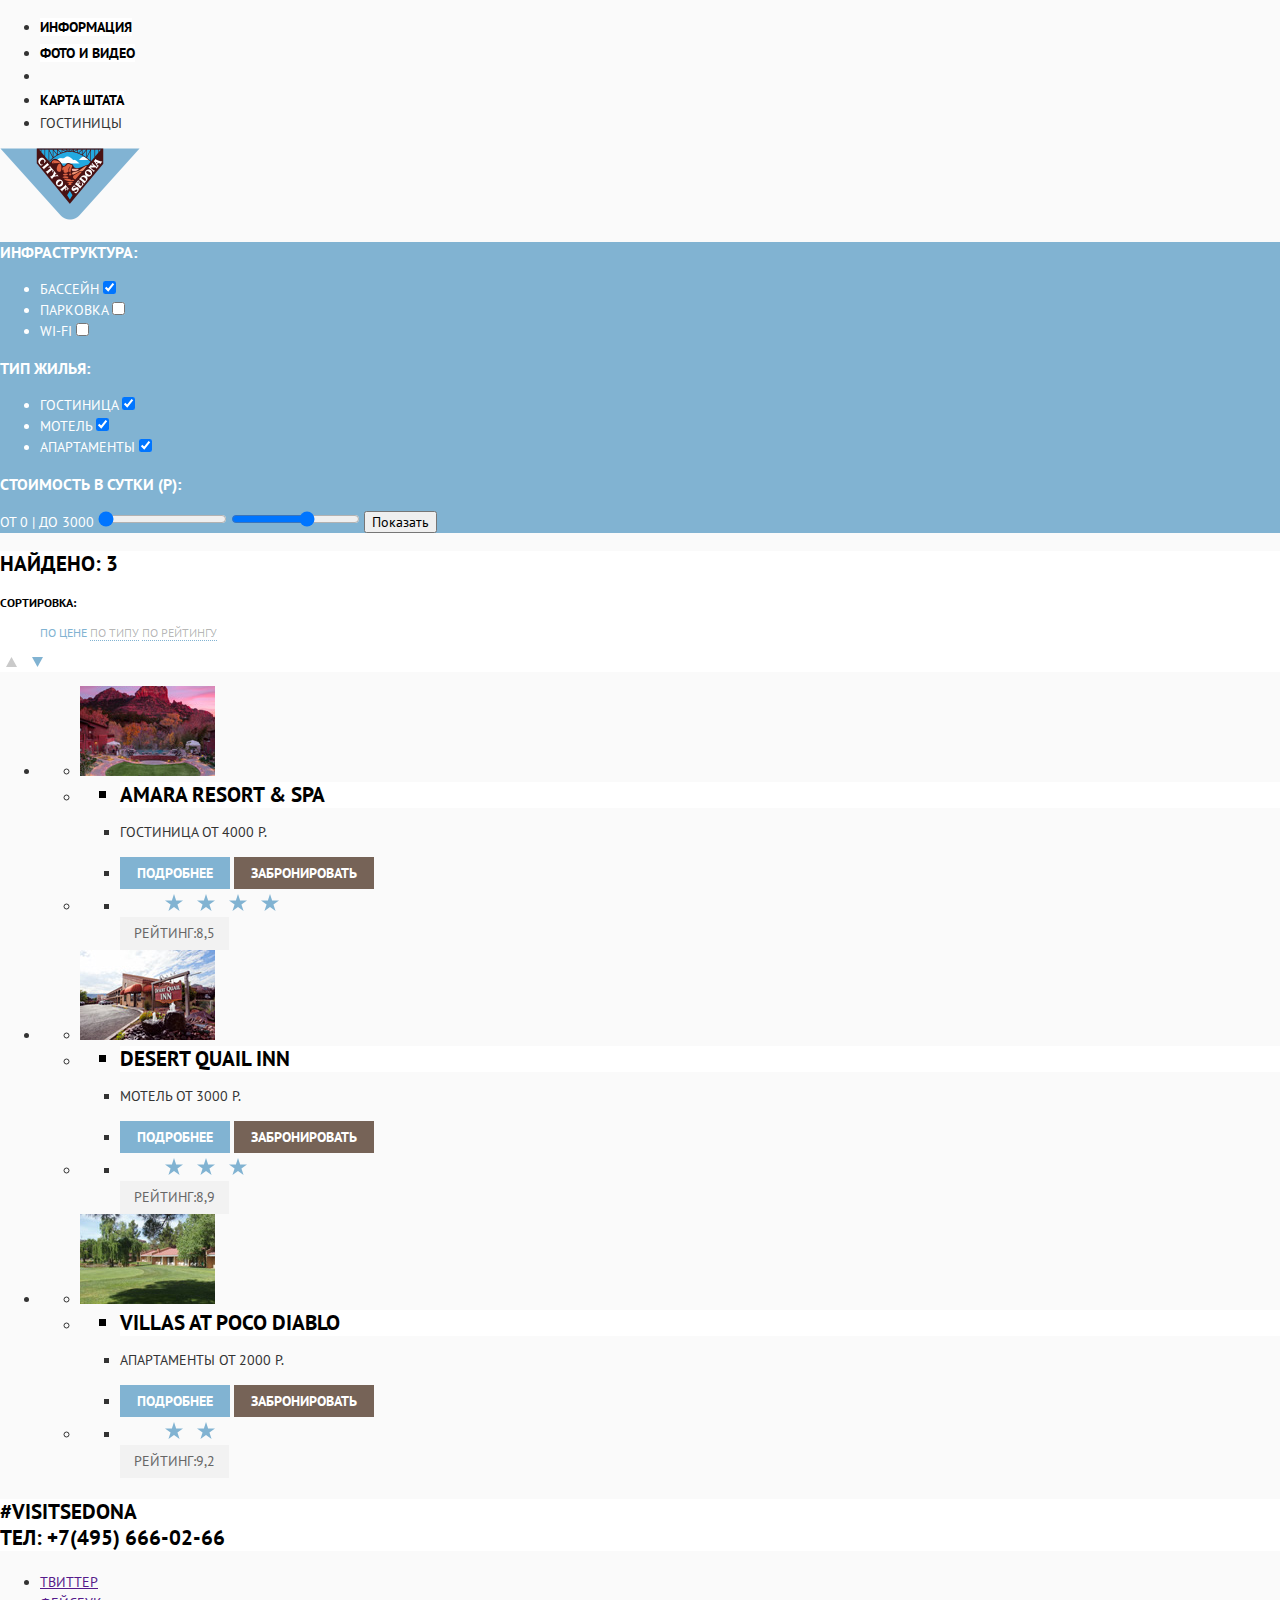
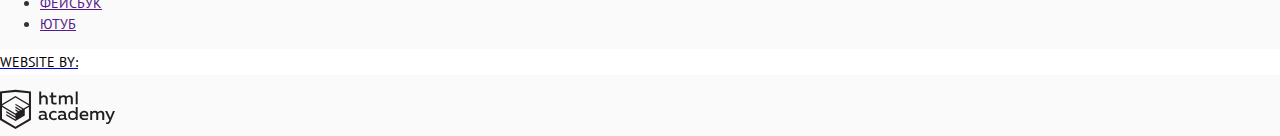
==== hotels.html @ 8955d69b "123" ====
<!DOCTYPE html>
<html lang="ru">

<head>
    <meta charset="utf-8">
    <link rel="stylesheet" href="css/normalize.css">
    <link rel="stylesheet" href="css/style.css">
    <link href="https://fonts.googleapis.com/css?family=PT+Sans:400,700&display=swap&subset=cyrillic" rel="stylesheet">
    <title>HTML Academy: Седона</title>
</head>

<body>
    <header>
        <nav class="top-menu">
            <ul class="top-menu__items">
                <li class="menu-item"><a href="index.html" title="Главная страница">Информация</a></li>
                <li class="menu-item"><a href="" title="Обзоры отелей и города">Фото и видео</a></li>
                <li class="empty-center"></li>
                <li class="menu-item"><a href="" title="Посмотреть на карте">Карта штата</a></li>
                <li class="current-menu-item">Гостиницы</li>
            </ul>
        </nav>
        <img class="logo" src="img/logo.png" width="140" height="72" alt="logo-sedona">
    </header>

    <main>
        <div class="options">
            <form action="" method="get">
                <div class="options-1">
                    <h3>Инфраструктура:</h3>
                    <ul class="options-1__list">
                        <li class="comfort">
                            <label for="pool">Бассейн</label>
                            <input type="checkbox" checked name="pool" id="pool">
                        </li>
                        <li class="comfort">
                            <label for="parking">Парковка</label>
                            <input type="checkbox" name="parking" id="parking">
                        </li>
                        <li class="comfort">
                            <label for="wifi">Wi-Fi</label>
                            <input type="checkbox" name="wifi" id="wifi">
                        </li>
                    </ul>
                </div>

                <div class="options-2">
                    <h3>Тип жилья:</h3>
                    <ul class="options-2__list">
                        <li class="type-hotel">
                            <label for="hotel">Гостиница</label>
                            <input type="checkbox" checked name="hotel" id="hotel">
                        </li>
                        <li class="type-hotel">
                            <label for="motel">Мотель</label>
                            <input type="checkbox" checked name="motel" id="motel">
                        </li>
                        <li class="type-hotel">
                            <label for="aparts">Апартаменты</label>
                            <input type="checkbox" checked name="aparts" id="aparts">
                        </li>
                    </ul>
                </div>

                <div class="options-3">
                    <h3>Стоимость в сутки (<span>Р</span>):</h3>
                    <output>От 0 | До 3000</output>
                    <input class="range" type="range" min="0" max="50000" step="500" name="range-cost" value="0" title="Стоимость аренды">
                    <input class="range" type="range" min="0" max="50000" step="500" name="range-cost" value="30000" title="Стоимость аренды">
                    <button class="transparrent" type="submit">Показать</button>
                </div>
            </form>
        </div>

        <section class="result">
            <h2 class="blt-header">Найдено: <span>3</span></h2>

            <b>Сортировка:</b>
            <ul class="sort">
                <li class="current-sort">По цене</li>
                <li class="type-sort"><a href="">По типу</a></li>
                <li class="type-sort"><a href="">По рейтингу</a></li>
            </ul>
            <div class="up-down-arrows">
                <button class="arrow" type="button"><img src="img/icon-up-dir.svg" alt="arrow-up" title="Сортировка сверху вниз"></button>
                <button class="arrow" type="button"><img src="img/icon-down-dir.svg" alt="arrow-down" title="Сортировка снизу вверх"></button>
            </div>
        </section>

        <section class="hotels-found">
            <h2 class="visually-hidden">Список найденных гостиниц:</h2>
            <ul class="hotel-found-block">
                <li class="found-item">
                    <ul class="found-item-1">
                        <li class="thumb"><img src="img/hotel-amara.jpg" alt="Amara resort & spa - это курортный спа-отель с великолепным видом на Красные скалы."></li>
                        <li class="hotel-info">
                            <ul class="hotel-info-1">
                                <li class="blt-header">Amara resort & spa</li>
                                <li class="hotel-price">
                                    <p class="min-desccription">Гостиница <span>От 4000 Р.</span></p>
                                </li>
                                <li class="hotel-buttons">
                                    <a class="button-more" href="" title="Информация о гостинице">Подробнее</a>
                                    <button class="button-reserve" type="button">Забронировать</button>
                                </li>
                            </ul>
                        </li>
                        <li class="float-right">
                            <ul class="rating">
                                <li class="rating-stars">
                                    <ul class="rating-wrap">
                                        <li class="star"><img src="img/star.svg" alt=""></li>
                                        <li class="star"><img src="img/star.svg" alt=""></li>
                                        <li class="star"><img src="img/star.svg" alt=""></li>
                                        <li class="star"><img src="img/star.svg" alt=""></li>
                                    </ul>
                                </li>
                                <li class="rating-text">Рейтинг:<span>8,5</span></li>
                            </ul>
                        </li>
                    </ul>
                </li>
                <li class="found-item">
                    <ul class="found-item-1">
                        <li class="thumb"><img src="img/hotel-desert.jpg" alt="Мотель Desert Quail Inn расположен в деревне Оук-Крик, в 15 минутах езды от центра города Седона."></li>
                        <li class="hotel-info">
                            <ul class="hotel-info-1">
                                <li class="blt-header">Desert Quail Inn</li>
                                <li class="hotel-price">
                                    <p class="min-desccription">Мотель <span>От 3000 Р.</span></p>
                                </li>
                                <li class="hotel-buttons">
                                    <a class="button-more" href="" title="Информация о гостинице">Подробнее</a>
                                    <button class="button-reserve" type="button">Забронировать</button>
                                </li>
                            </ul>
                        </li>
                        <li class="float-right">
                            <ul class="rating">
                                <li class="rating-stars">
                                    <ul class="rating-wrap">
                                        <li class="star"><img src="img/star.svg" alt=""></li>
                                        <li class="star"><img src="img/star.svg" alt=""></li>
                                        <li class="star"><img src="img/star.svg" alt=""></li>
                                    </ul>
                                </li>
                                <li class="rating-text">Рейтинг:<span>8,9</span></li>
                            </ul>
                        </li>
                    </ul>
                </li>
                <li class="found-item">
                    <ul class="found-item-1">
                        <li class="thumb"><img src="img/hotel-villas.jpg" alt="Отель расположен в уединенном месте на берегу ручья. Гостей ждут пышные зеленые пейзажи."></li>
                        <li class="hotel-info">
                            <ul class="hotel-info-1">
                                <li class="blt-header">Villas at Poco Diablo</li>
                                <li class="hotel-price">
                                    <p class="min-desccription">Апартаменты <span>От 2000 Р.</span></p>
                                </li>
                                <li>
                                    <a class="button-more" href="" title="Информация о гостинице">Подробнее</a>
                                    <button class="button-reserve" type="button">Забронировать</button>
                                </li>
                            </ul>
                        </li>
                        <li class="float-right">
                            <ul class="rating">
                                <li class="rating-stars">
                                    <ul class="rating-wrap">
                                        <li class="star"><img src="img/star.svg" alt=""></li>
                                        <li class="star"><img src="img/star.svg" alt=""></li>
                                    </ul>
                                </li>
                                <li class="rating-text">Рейтинг:<span>9,2</span></li>
                            </ul>
                        </li>
                    </ul>
                </li>
            </ul>
        </section>
    </main>

    <footer>
        <p class="contacts">
            #VISITSEDONA <br>
            <a href="tel:+74956660266" title="Позвонить нам">Тел: +7(495) 666-02-66</a>
        </p>

        <div class="social">
            <ul class="social-wrap">
                <li class="social-icon"><a href="" title="Мы в Twitter">Твиттер</a></li>
                <li class="social-icon"><a href="" title="Мы на FaceBook">Фейсбук</a></li>
                <li class="social-icon"><a href="" title="Мы на YouTube">Ютуб</a></li>
            </ul>
        </div>

        <div class="copyright">
            <a href="https://htmlacademy.ru">
                <p>Website by:</p>
                <img class="logo-htmlacademy" src="img/logo-htmlacademy.svg" width="115" height="41" alt="htmlacademy" title="Перейти на сайт разработчиков">
            </a>
        </div>
    </footer>
</body></html>
---- css/style.css ----
html {
    background: ;
    background-color: #fafafa;
    color: #333333;
    text-transform: uppercase;
    font-weight: 400;
    font-size: 14px;
    font-family: 'PT Sans', sans-serif;
    line-height: 21px;
}

.visually-hidden {
    display: none;
}

/*----------------кнопки на странице hotel--------------------*/
.button-more {
    padding: 7px 17px;
    background-color: #81b3d2;
    color: #ffffff;
    text-decoration: none;
    font-weight: 700;
}

.button-reserve {
    padding: 8px 17px;
    border: none;
    background-color: #766357;
    color: #ffffff;
    text-transform: uppercase;
    font-weight: 700;
    cursor: pointer;
}

.button-reserve:focus {
    outline: none;
}

/*иконки сортироки up-down*/
.arrow {
    border: none;
    background-color: transparent;
    cursor: pointer;
}

.arrow:focus {
    outline: none;
}

.rating-text {
    display: inline-block;
    padding: 6px 14px;
    background-color: #f2f2f2;
    color: #666666;
}

.star {
    display: inline-block;
    padding: 5px;
    width: 18px;
    height: 17px;
}
/*---------------------top menu--------------------*/
.menu-item a {
    background-color: #ffffff;
    color: #000000;
    text-decoration: none;
    font-weight: 700;
    line-height: 26px;
}
/*-------------------форма с настройкой поиска-------------------------*/
.options {
    background-color: #81b3d2;
    color: #ffffff;
}

.options h3 {
    font-weight: 700;
    font-size: 16px;
}

/*--------------------hotels.html found block--------------------*/
.result {
    background-color: #ffffff;
    font-weight: 400;
    font-size: 12px;
    line-height: 18px;
}

.result b {
    color: #000000;
}

.result .current-sort {
    color: #81b3d2;
}

.result .type-sort a {
    border-bottom: 1px dotted #81b3d2;
    color: rgba(0, 0, 0, 0.3);
    text-decoration: none;
}

.result li {
    display: inline-block;
}

/*------------Black Bold Header---------------*/
.blt-header {
    background-color: #ffffff;
    color: #000000;
    font-weight: 700;
    font-size: 21px;
    line-height: 26px;
}

.causes-header .min-description {
    line-height: 26px;
}

/*----------------Blue block with white text--------------------*/
.block-cause h2 {
    background-color: #81b3d2;
    color: #ffffff;
    font-size: 21px;
}

/*-----------------offer--------------------*/
.offer {
    background-color: #ffffff;
    color: #000000;
    font-weight: 700;
    font-size: 30px;
    line-height: 36px;
}

.offer-description {
    line-height: 24px;
}

/*---------------footer------------------*/
.contacts {
    background-color: #ffffff;
    color: #000000;
    font-weight: 700;
    font-size: 21px;
    line-height: 26px;
}

.contacts a {
    color: #000000;
    text-decoration: none;
}

.copyright p {
    background-color: #ffffff;
    color: #000000;
    line-height: 26px;
}
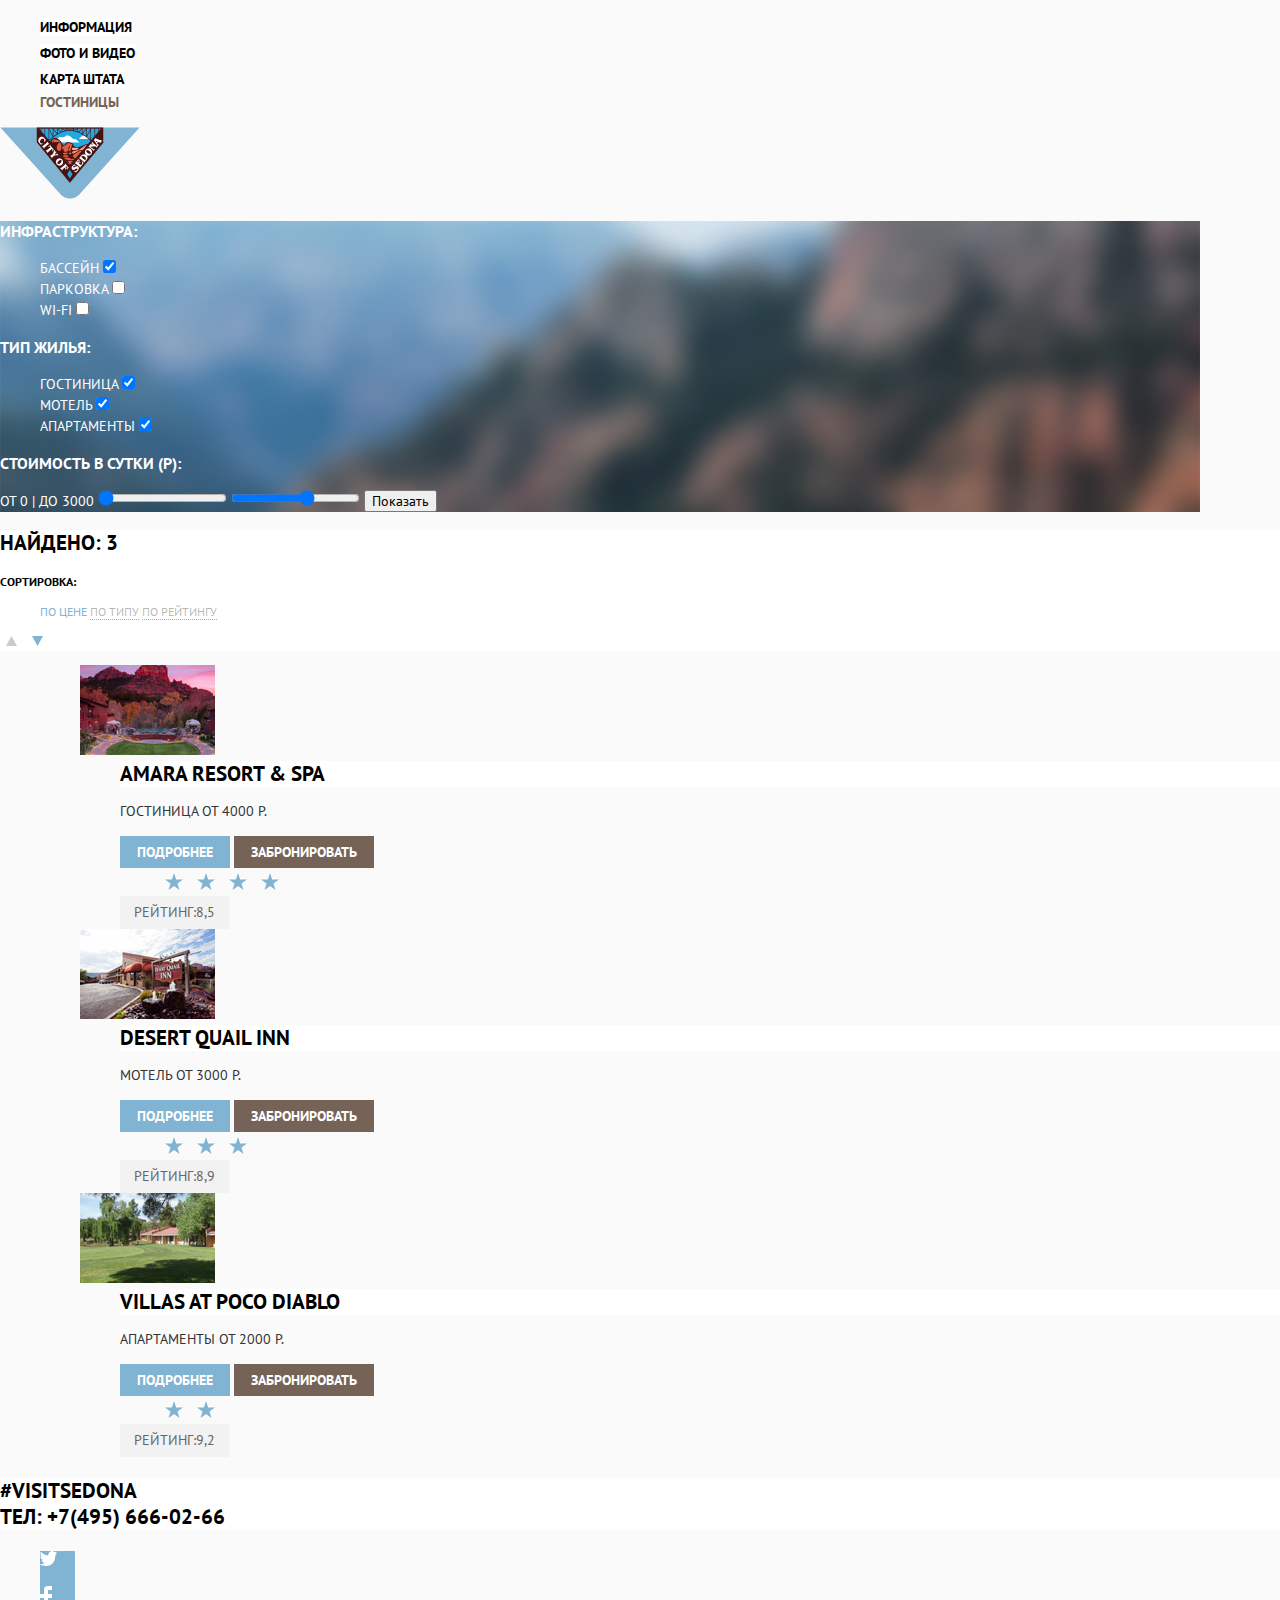
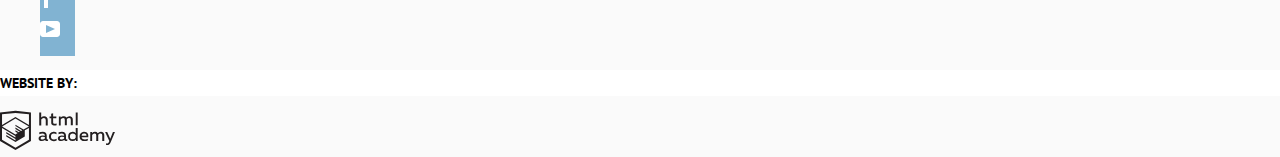
==== commit 77d67f8f: "правки" ====
--- a/hotels.html
+++ b/hotels.html
@@ -12,12 +12,12 @@
 <body>
     <header>
         <nav class="top-menu">
-            <ul class="top-menu__items">
+            <ul class="top-menu__items non-mark">
                 <li class="menu-item"><a href="index.html" title="Главная страница">Информация</a></li>
                 <li class="menu-item"><a href="" title="Обзоры отелей и города">Фото и видео</a></li>
                 <li class="empty-center"></li>
                 <li class="menu-item"><a href="" title="Посмотреть на карте">Карта штата</a></li>
-                <li class="current-menu-item">Гостиницы</li>
+                <li class="current-menu-item"><a href="" >Гостиницы</a></li>
             </ul>
         </nav>
         <img class="logo" src="img/logo.png" width="140" height="72" alt="logo-sedona">
@@ -26,9 +26,9 @@
     <main>
         <div class="options">
             <form action="" method="get">
-                <div class="options-1">
+                <div class="options-wrap">
                     <h3>Инфраструктура:</h3>
-                    <ul class="options-1__list">
+                    <ul class="options-1 non-mark">
                         <li class="comfort">
                             <label for="pool">Бассейн</label>
                             <input type="checkbox" checked name="pool" id="pool">
@@ -44,9 +44,9 @@
                     </ul>
                 </div>
 
-                <div class="options-2">
+                <div class="options-wrap">
                     <h3>Тип жилья:</h3>
-                    <ul class="options-2__list">
+                    <ul class="options-1 non-mark">
                         <li class="type-hotel">
                             <label for="hotel">Гостиница</label>
                             <input type="checkbox" checked name="hotel" id="hotel">
@@ -89,12 +89,12 @@
 
         <section class="hotels-found">
             <h2 class="visually-hidden">Список найденных гостиниц:</h2>
-            <ul class="hotel-found-block">
+            <ul class="hotel-found-block non-mark">
                 <li class="found-item">
-                    <ul class="found-item-1">
+                    <ul class="found-item-1 non-mark">
                         <li class="thumb"><img src="img/hotel-amara.jpg" alt="Amara resort & spa - это курортный спа-отель с великолепным видом на Красные скалы."></li>
                         <li class="hotel-info">
-                            <ul class="hotel-info-1">
+                            <ul class="hotel-info-1 non-mark">
                                 <li class="blt-header">Amara resort & spa</li>
                                 <li class="hotel-price">
                                     <p class="min-desccription">Гостиница <span>От 4000 Р.</span></p>
@@ -106,7 +106,7 @@
                             </ul>
                         </li>
                         <li class="float-right">
-                            <ul class="rating">
+                            <ul class="rating non-mark">
                                 <li class="rating-stars">
                                     <ul class="rating-wrap">
                                         <li class="star"><img src="img/star.svg" alt=""></li>
@@ -121,10 +121,10 @@
                     </ul>
                 </li>
                 <li class="found-item">
-                    <ul class="found-item-1">
+                    <ul class="found-item-1 non-mark">
                         <li class="thumb"><img src="img/hotel-desert.jpg" alt="Мотель Desert Quail Inn расположен в деревне Оук-Крик, в 15 минутах езды от центра города Седона."></li>
                         <li class="hotel-info">
-                            <ul class="hotel-info-1">
+                            <ul class="hotel-info-1 non-mark">
                                 <li class="blt-header">Desert Quail Inn</li>
                                 <li class="hotel-price">
                                     <p class="min-desccription">Мотель <span>От 3000 Р.</span></p>
@@ -136,7 +136,7 @@
                             </ul>
                         </li>
                         <li class="float-right">
-                            <ul class="rating">
+                            <ul class="rating non-mark">
                                 <li class="rating-stars">
                                     <ul class="rating-wrap">
                                         <li class="star"><img src="img/star.svg" alt=""></li>
@@ -150,10 +150,10 @@
                     </ul>
                 </li>
                 <li class="found-item">
-                    <ul class="found-item-1">
+                    <ul class="found-item-1 non-mark">
                         <li class="thumb"><img src="img/hotel-villas.jpg" alt="Отель расположен в уединенном месте на берегу ручья. Гостей ждут пышные зеленые пейзажи."></li>
                         <li class="hotel-info">
-                            <ul class="hotel-info-1">
+                            <ul class="hotel-info-1 non-mark">
                                 <li class="blt-header">Villas at Poco Diablo</li>
                                 <li class="hotel-price">
                                     <p class="min-desccription">Апартаменты <span>От 2000 Р.</span></p>
@@ -165,7 +165,7 @@
                             </ul>
                         </li>
                         <li class="float-right">
-                            <ul class="rating">
+                            <ul class="rating non-mark">
                                 <li class="rating-stars">
                                     <ul class="rating-wrap">
                                         <li class="star"><img src="img/star.svg" alt=""></li>
@@ -189,9 +189,9 @@
 
         <div class="social">
             <ul class="social-wrap">
-                <li class="social-icon"><a href="" title="Мы в Twitter">Твиттер</a></li>
-                <li class="social-icon"><a href="" title="Мы на FaceBook">Фейсбук</a></li>
-                <li class="social-icon"><a href="" title="Мы на YouTube">Ютуб</a></li>
+                <li class="social-icon"><a href="" title="Мы в Twitter"><img src="img/twitter.svg" alt=""></a></li>
+                <li class="social-icon"><a href="" title="Мы на FaceBook"><img src="img/fb-icon.svg" alt=""></a></li>
+                <li class="social-icon"><a href="" title="Мы на YouTube"><img src="img/youtube.svg" alt=""></a></li>
             </ul>
         </div>
 
--- a/css/style.css
+++ b/css/style.css
@@ -68,9 +68,18 @@
     font-weight: 700;
     line-height: 26px;
 }
+.current-menu-item a {
+    cursor: default;
+    pointer-events: none;
+    text-decoration: none;
+    color: #766357;
+    font-weight: 700;
+}
 /*-------------------форма с настройкой поиска-------------------------*/
 .options {
-    background-color: #81b3d2;
+    width: 1200px;
+    height: auto;
+    background: #81b3d2 url("/img/filter_background.jpg");
     color: #ffffff;
 }
 
@@ -118,13 +127,6 @@
     line-height: 26px;
 }
 
-/*----------------Blue block with white text--------------------*/
-.block-cause h2 {
-    background-color: #81b3d2;
-    color: #ffffff;
-    font-size: 21px;
-}
-
 /*-----------------offer--------------------*/
 .offer {
     background-color: #ffffff;
@@ -157,3 +159,51 @@
     color: #000000;
     line-height: 26px;
 }
+/*--------------background index-----------------*/
+.welcome-content{
+    width: 1200px;
+    height: 773px;
+    background: #0000ff url("../img/background_photo.jpg") no-repeat center;
+}
+.causes-header{
+    background-color: #ffffff;
+}
+/* первый блок с преимуществами*/
+.block-cause {
+    background-color: #81b3d2;
+    color: #ffffff;
+}
+.block-cause h2 {
+    font-size: 21px;
+}
+.features-image-right{
+    width: 800px;
+    height: 256px;
+    background: #f2f2f2 url("/img/real-city.jpg") no-repeat center;
+}
+.non-mark{
+    list-style: none;
+}
+/* второй блок преимуществ */
+.features-image-left{
+    width: 800px;
+    height: 256px;
+    background: #f2f2f2 url("/img/bridge-of-a-devil.jpg") no-repeat center;
+}
+.gray, .gray h2 {
+    background-color: #eeeeee;
+}
+/* социалки*/
+.social-icon{
+    width: 35px;
+    height: 35px;
+    background-color: #81B3D2;
+}
+.social ul{
+    list-style: none;
+}
+.copyright a{
+    text-decoration: none;
+    color: #000000;
+    font-weight: 700;
+}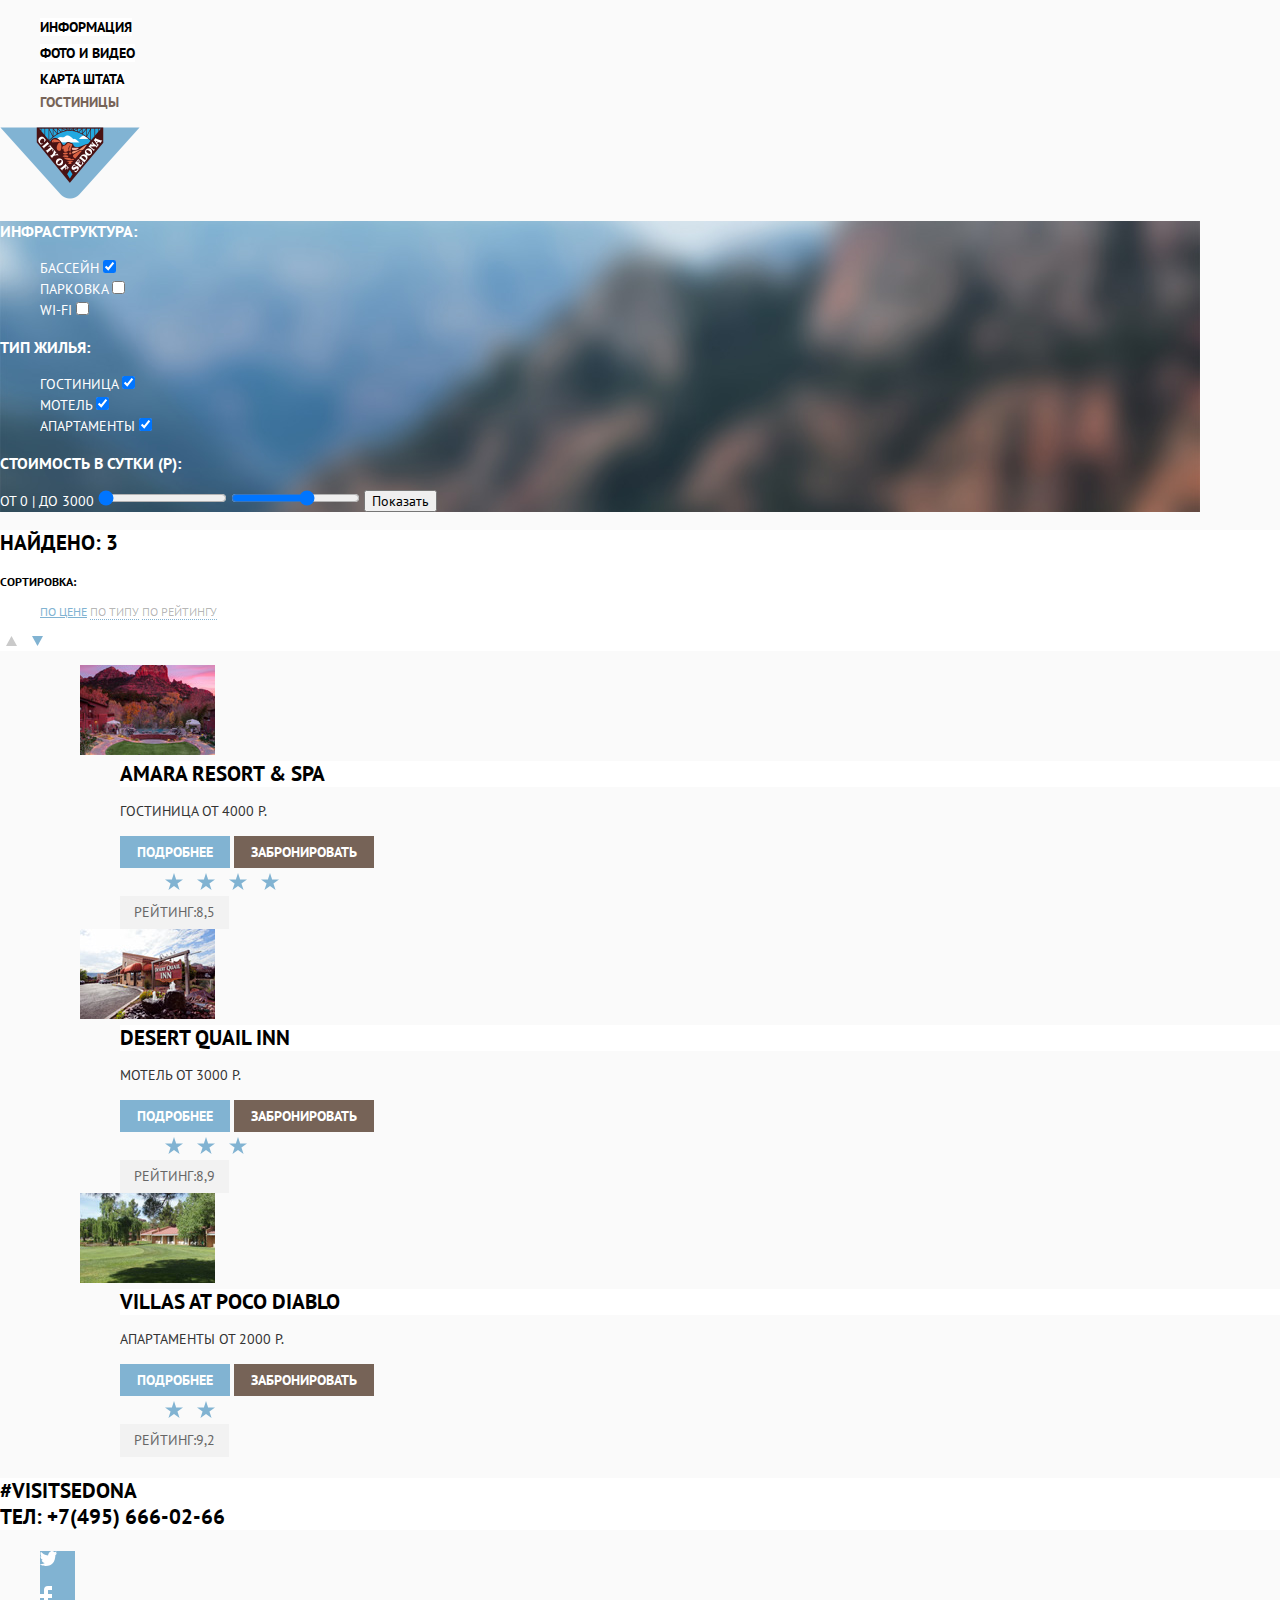
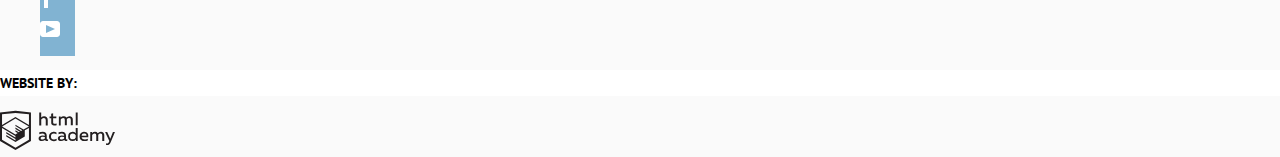
==== commit 1bd7e130: "1" ====
--- a/hotels.html
+++ b/hotels.html
@@ -77,7 +77,7 @@
 
             <b>Сортировка:</b>
             <ul class="sort">
-                <li class="current-sort">По цене</li>
+                <li class="current-sort"><a href="">По цене</a></li>
                 <li class="type-sort"><a href="">По типу</a></li>
                 <li class="type-sort"><a href="">По рейтингу</a></li>
             </ul>
--- a/css/style.css
+++ b/css/style.css
@@ -100,8 +100,10 @@
     color: #000000;
 }
 
-.result .current-sort {
+.current-sort a{
     color: #81b3d2;
+    pointer-events: none;
+    cursor: default;
 }
 
 .result .type-sort a {
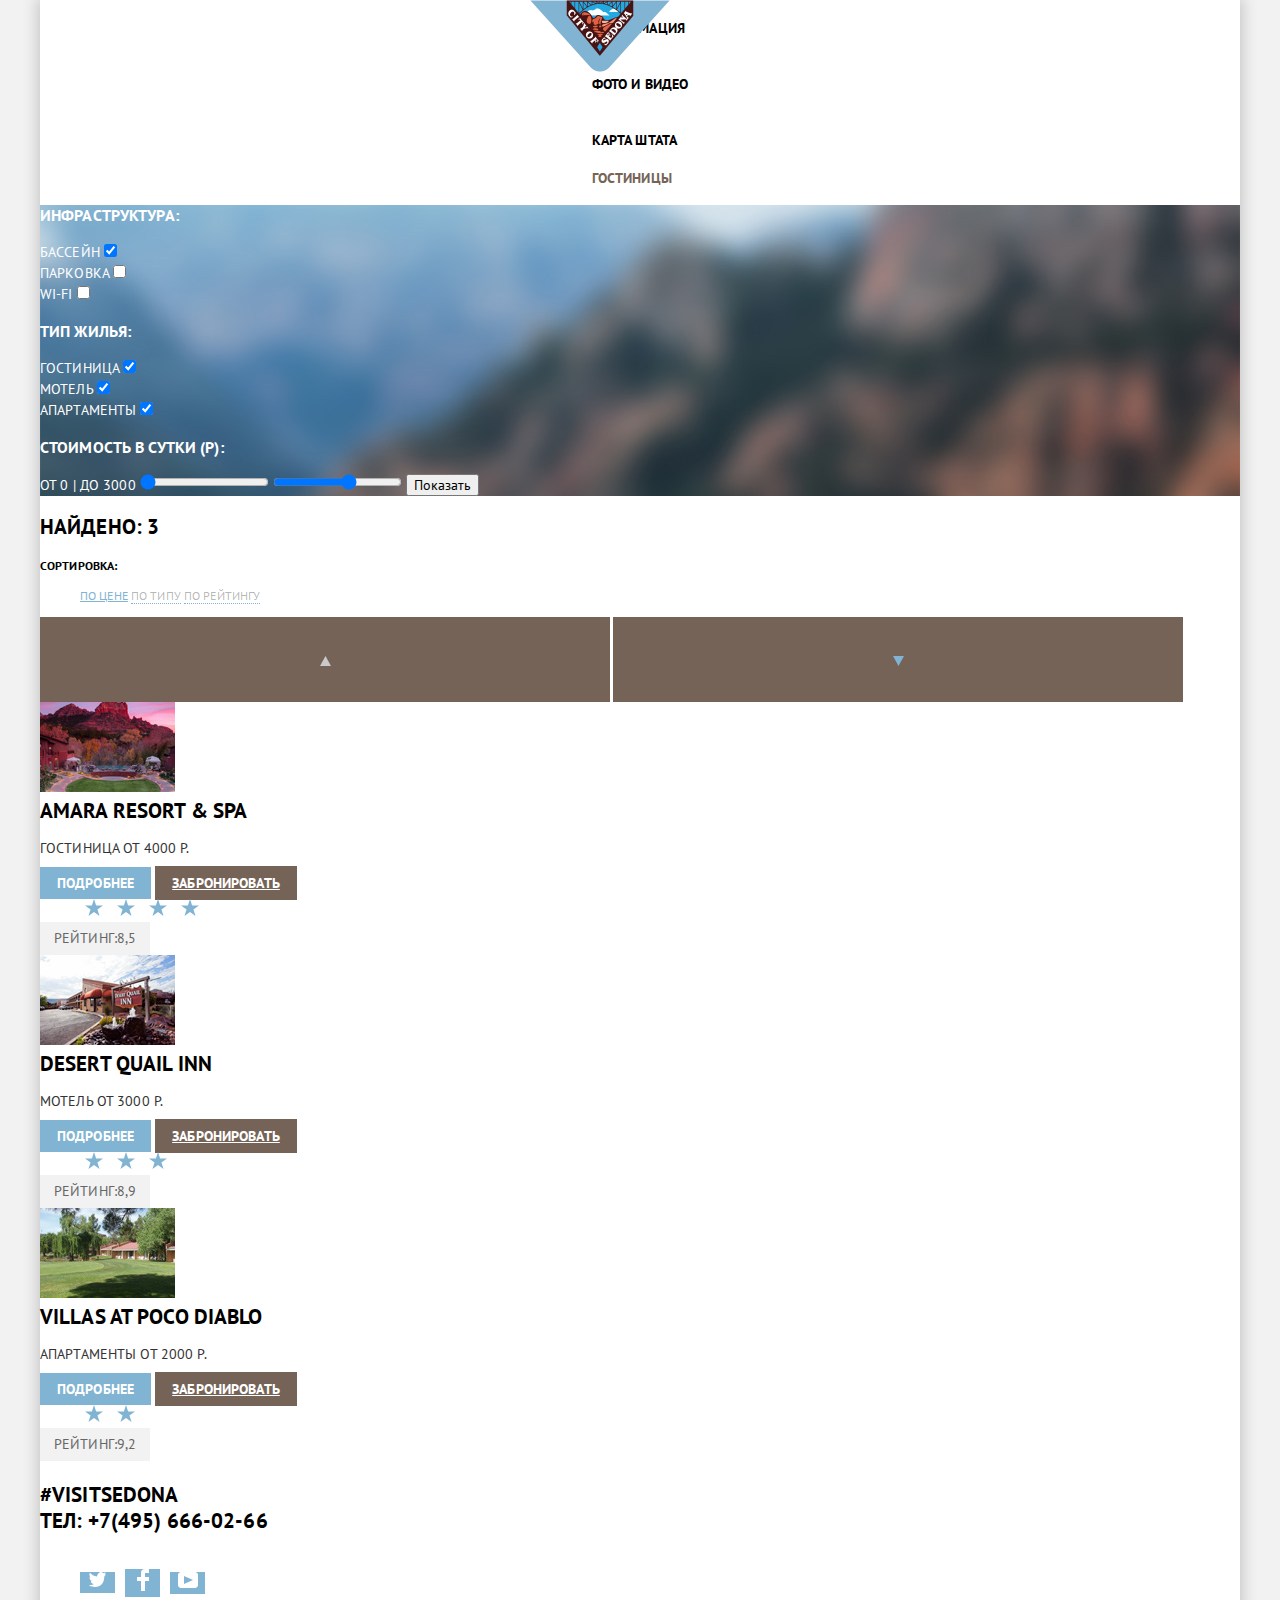
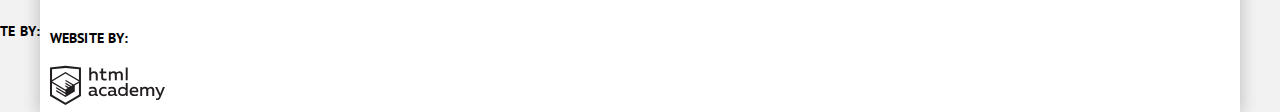
==== commit c5e0b232: "1" ====
--- a/hotels.html
+++ b/hotels.html
@@ -101,7 +101,7 @@
                                 </li>
                                 <li class="hotel-buttons">
                                     <a class="button-more" href="" title="Информация о гостинице">Подробнее</a>
-                                    <button class="button-reserve" type="button">Забронировать</button>
+                                    <a class="button-reserve" href="" >Забронировать</a>
                                 </li>
                             </ul>
                         </li>
@@ -131,7 +131,7 @@
                                 </li>
                                 <li class="hotel-buttons">
                                     <a class="button-more" href="" title="Информация о гостинице">Подробнее</a>
-                                    <button class="button-reserve" type="button">Забронировать</button>
+                                    <a class="button-reserve" href="" >Забронировать</a>
                                 </li>
                             </ul>
                         </li>
@@ -160,7 +160,7 @@
                                 </li>
                                 <li>
                                     <a class="button-more" href="" title="Информация о гостинице">Подробнее</a>
-                                    <button class="button-reserve" type="button">Забронировать</button>
+                                    <a class="button-reserve" href="" >Забронировать</a>
                                 </li>
                             </ul>
                         </li>
--- a/css/style.css
+++ b/css/style.css
@@ -1,17 +1,32 @@
 html {
     background: ;
-    background-color: #fafafa;
+    background-color: #f2f2f2;
     color: #333333;
     text-transform: uppercase;
     font-weight: 400;
     font-size: 14px;
     font-family: 'PT Sans', sans-serif;
     line-height: 21px;
-}
-
+    letter-spacing: 0.12px;
+}
+body{
+    max-width: 1200px;
+    margin: 0 auto;
+    background-color: #ffffff;
+    box-sizing: border-box;
+    -webkit-box-shadow: 0px 0px 15px 2px rgba(0,0,0,0.2);
+    -moz-box-shadow: 0px 0px 15px 2px rgba(0,0,0,0.2);
+    box-shadow: 0px 0px 15px 2px rgba(0,0,0,0.2);
+}
 .visually-hidden {
     display: none;
 }
+.non-mark{
+    list-style: none;
+    margin: 0;
+    padding: 0;
+}
+
 
 /*----------------кнопки на странице hotel--------------------*/
 .button-more {
@@ -61,12 +76,41 @@
     height: 17px;
 }
 /*---------------------top menu--------------------*/
+.top-menu{
+    display: flex;
+    position: relative;
+    margin: 0;
+    padding: 0;
+    justify-content: space-around;
+}
+.top-menu_left_items{
+    display: flex;
+    justify-content: space-around;
+    flex-grow: 1;
+}
+.top-menu_right_items{
+    display: flex;
+    justify-content: space-around;
+    flex-grow: 1;
+}
+.menu-item{
+    width: 20%;
+    line-height: 56px;
+    white-space: nowrap;
+}
+.logo-wrap{
+    width: 20%;
+}
+.logo{
+    position: absolute;
+    left: 530px;
+    top: 0px;
+}
 .menu-item a {
-    background-color: #ffffff;
-    color: #000000;
-    text-decoration: none;
-    font-weight: 700;
-    line-height: 26px;
+    color: #000000;
+    text-decoration: none;
+    font-weight: 700;
+    line-height: 56px;
 }
 .current-menu-item a {
     cursor: default;
@@ -79,7 +123,7 @@
 .options {
     width: 1200px;
     height: auto;
-    background: #81b3d2 url("/img/filter_background.jpg");
+    background: #81b3d2 url("../img/filter_background.jpg");
     color: #ffffff;
 }
 
@@ -126,6 +170,7 @@
 }
 
 .causes-header .min-description {
+    margin-top: 10px;
     line-height: 26px;
 }
 
@@ -142,9 +187,127 @@
     line-height: 24px;
 }
 
+/*--------------background index-----------------*/
+
+.welcome-content{
+    display: flex;
+    flex-direction: column;
+    justify-content: center;
+    width: 100%;
+    background: #0000ff url("../img/background_photo.jpg") no-repeat;
+    background-size: cover;
+    background-position: 0 -55px;
+}
+
+.welcome-img{
+    margin-top: 77px;
+    align-self: center;
+}
+.polygon-img{
+    margin-top: 22px;
+}
+.causes-header{
+    display: flex;
+    flex-direction: column;
+    text-align: center;
+    padding-top: 43px;
+    background-color: #ffffff;
+}
+/* первый блок с преимуществами*/
+.block-cause-left {
+    display: flex;
+    background-color: #81b3d2;
+    color: #ffffff;
+    max-height: 256px;
+    margin-top: 37px;
+}
+.block-cause-right{
+    display: flex;
+    flex-direction: row-reverse;
+    background-color: #81b3d2;
+    color: #ffffff;
+    max-height: 256px;
+}
+.block-cause h2 {
+    font-size: 21px;
+}
+.features{
+    display: flex;
+    flex-direction: column;
+}
+.features-header{
+    width: 400px;
+    text-align: center;
+    margin-top: 28px;
+}
+
+.block-little-things{
+    display: flex;
+    justify-content: space-between;
+    align-items: flex-start;
+    text-align: center;
+}
+.little-things-wrap{
+    display: flex;
+    justify-content: center;
+    flex-grow: 1;
+    width: 33.3%;
+}
+.little-things-item{
+    display: flex;
+    flex-direction: column;
+    padding-top: 55px;
+    padding-bottom: 89px;
+}
+
+.gray, .gray h2 {
+    background-color: #eeeeee;
+}
+
+/* offer ЗАИНТЕРЕСОВАЛИСЬ карта и тд*/
+.offer{
+    text-align: center;
+    padding-top: 14px;
+    letter-spacing: -0.1px;
+}
+.offer-description{
+    text-align: center;
+    width: 420px;
+    margin: 0 auto;
+}
+.modal{
+    display: flex;
+    justify-content: center;
+    padding-top: 46px;
+}
+[type="button"]{
+    width: 570px;
+    height: 85px;
+    font-size: 21px;
+    font-weight: 700;
+    text-transform: uppercase;
+    background-color: #766357;
+    border: none;
+    outline: none;
+    color: #ffffff;
+}
+[type="button"]:hover{
+    background-color: #604E43;
+}
+[type="button"]:active{
+    background-color: #503E33;
+    color: rgba(255,255,255,0.2);
+}
+
 /*---------------footer------------------*/
+.footer-wrapper{
+    display: flex;
+    justify-content: space-around;
+}
+.header, .footer{
+    background-color: #ffffff;
+}
 .contacts {
-    background-color: #ffffff;
     color: #000000;
     font-weight: 700;
     font-size: 21px;
@@ -161,51 +324,48 @@
     color: #000000;
     line-height: 26px;
 }
-/*--------------background index-----------------*/
-.welcome-content{
-    width: 1200px;
-    height: 773px;
-    background: #0000ff url("../img/background_photo.jpg") no-repeat center;
-}
-.causes-header{
-    background-color: #ffffff;
-}
-/* первый блок с преимуществами*/
-.block-cause {
-    background-color: #81b3d2;
-    color: #ffffff;
-}
-.block-cause h2 {
-    font-size: 21px;
-}
-.features-image-right{
-    width: 800px;
-    height: 256px;
-    background: #f2f2f2 url("/img/real-city.jpg") no-repeat center;
-}
-.non-mark{
-    list-style: none;
-}
-/* второй блок преимуществ */
-.features-image-left{
-    width: 800px;
-    height: 256px;
-    background: #f2f2f2 url("/img/bridge-of-a-devil.jpg") no-repeat center;
-}
-.gray, .gray h2 {
-    background-color: #eeeeee;
-}
+
 /* социалки*/
 .social-icon{
     width: 35px;
-    height: 35px;
     background-color: #81B3D2;
 }
-.social ul{
+.social{
+    display: flex;
+    align-items: center;
+    width: 200px;
+}
+.social-wrap{
+    display: flex;
     list-style: none;
 }
+.social-wrap li{
+    text-align: center;
+    align-self: center;
+}
+.social-wrap li:not(:last-of-type){
+    margin-right: 10px;
+}
+.copyright{
+    display: flex;
+}
 .copyright a{
-    text-decoration: none;
-    color: #000000;
-    font-weight: 700;
-}+    position: relative;
+    align-self: center;
+    text-decoration: none;
+    color: #000000;
+    font-weight: 700;
+    margin-left: 10px;
+}
+.copyright img:hover{
+    color: #65B4D4;
+}
+.copyright a:before{
+    content: "WEBSITE BY:";
+    display: inline-block;
+    position: absolute;
+    right: 100%;
+    top: 10px;
+    margin-right: 10px;
+    white-space: nowrap;
+}
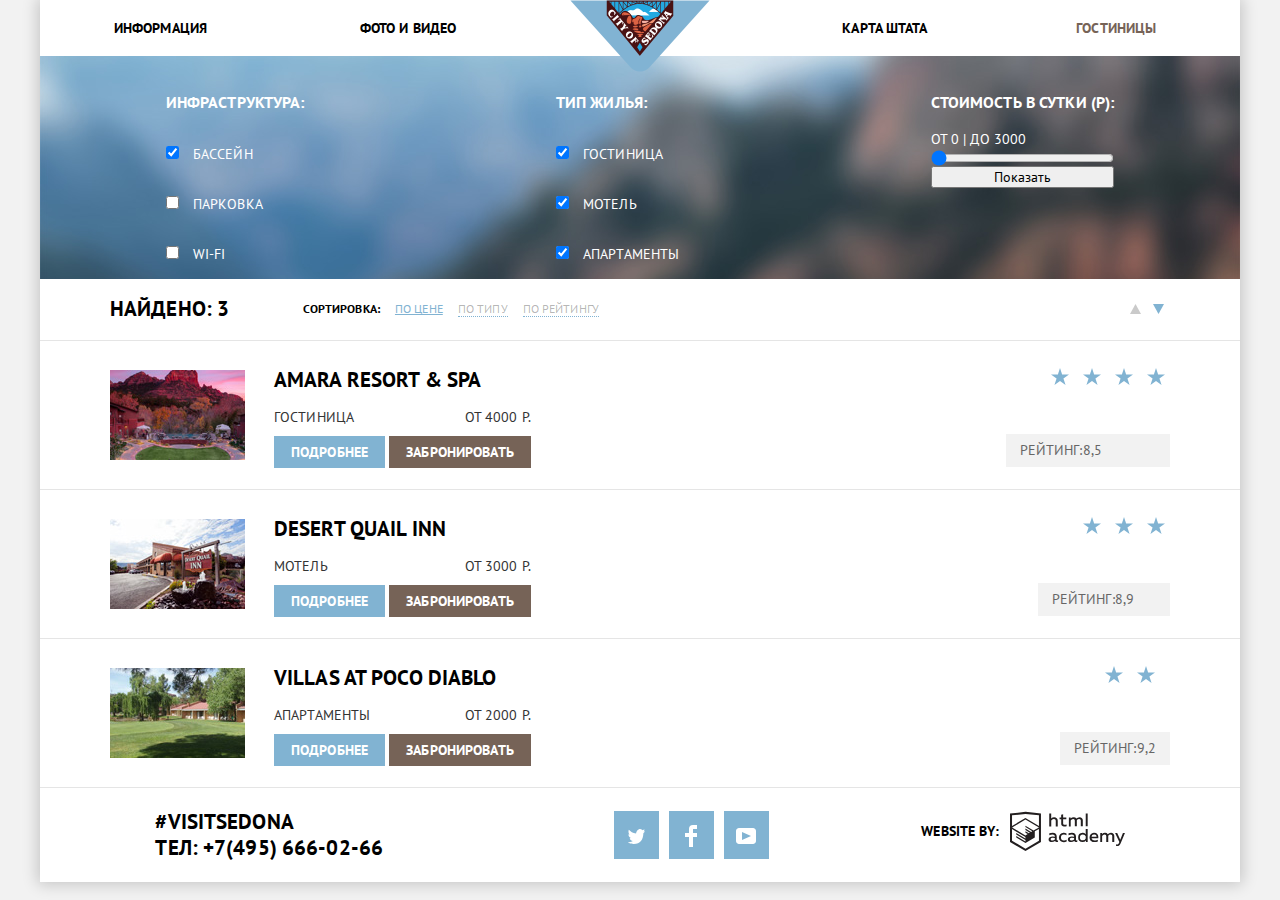
==== commit 243eb3b7: "1" ====
--- a/hotels.html
+++ b/hotels.html
@@ -10,36 +10,39 @@
 </head>
 
 <body>
-    <header>
+   <header>
         <nav class="top-menu">
-            <ul class="top-menu__items non-mark">
-                <li class="menu-item"><a href="index.html" title="Главная страница">Информация</a></li>
-                <li class="menu-item"><a href="" title="Обзоры отелей и города">Фото и видео</a></li>
-                <li class="empty-center"></li>
-                <li class="menu-item"><a href="" title="Посмотреть на карте">Карта штата</a></li>
-                <li class="current-menu-item"><a href="" >Гостиницы</a></li>
+            <ul class="top-menu_left_items non-mark">
+                <li class="menu-item" title="Главная страница"><a href="">Информация</a></li>
+                <li class="menu-item" title="Обзоры гостиниц и города"><a href="">Фото и видео</a></li>
+            </ul>
+            <div class="logo-wrap">
+                <img class="logo" src="img/logo.png" width="140" height="72" alt="logo-sedona">
+            </div>
+            <ul class="top-menu_right_items non-mark">
+                <li class="menu-item" title="Посмотреть на карте"><a href="">Карта штата</a></li>
+                <li class="menu-item current-menu-item"><a href="" >Гостиницы</a></li>
             </ul>
         </nav>
-        <img class="logo" src="img/logo.png" width="140" height="72" alt="logo-sedona">
     </header>
 
     <main>
         <div class="options">
-            <form action="" method="get">
+            <form class="options-form" action="" method="get">
                 <div class="options-wrap">
                     <h3>Инфраструктура:</h3>
                     <ul class="options-1 non-mark">
                         <li class="comfort">
+                            <input type="checkbox" checked name="pool" id="pool">
                             <label for="pool">Бассейн</label>
-                            <input type="checkbox" checked name="pool" id="pool">
                         </li>
                         <li class="comfort">
+                            <input type="checkbox" name="parking" id="parking">
                             <label for="parking">Парковка</label>
-                            <input type="checkbox" name="parking" id="parking">
                         </li>
                         <li class="comfort">
+                            <input type="checkbox" name="wifi" id="wifi">
                             <label for="wifi">Wi-Fi</label>
-                            <input type="checkbox" name="wifi" id="wifi">
                         </li>
                     </ul>
                 </div>
@@ -48,16 +51,16 @@
                     <h3>Тип жилья:</h3>
                     <ul class="options-1 non-mark">
                         <li class="type-hotel">
+                            <input type="checkbox" checked name="hotel" id="hotel">
                             <label for="hotel">Гостиница</label>
-                            <input type="checkbox" checked name="hotel" id="hotel">
                         </li>
                         <li class="type-hotel">
+                            <input type="checkbox" checked name="motel" id="motel">
                             <label for="motel">Мотель</label>
-                            <input type="checkbox" checked name="motel" id="motel">
                         </li>
                         <li class="type-hotel">
+                            <input type="checkbox" checked name="aparts" id="aparts">
                             <label for="aparts">Апартаменты</label>
-                            <input type="checkbox" checked name="aparts" id="aparts">
                         </li>
                     </ul>
                 </div>
@@ -66,24 +69,23 @@
                     <h3>Стоимость в сутки (<span>Р</span>):</h3>
                     <output>От 0 | До 3000</output>
                     <input class="range" type="range" min="0" max="50000" step="500" name="range-cost" value="0" title="Стоимость аренды">
-                    <input class="range" type="range" min="0" max="50000" step="500" name="range-cost" value="30000" title="Стоимость аренды">
                     <button class="transparrent" type="submit">Показать</button>
                 </div>
             </form>
         </div>
 
         <section class="result">
-            <h2 class="blt-header">Найдено: <span>3</span></h2>
+            <h2 class="blt-header">Найдено: 3</h2>
 
             <b>Сортировка:</b>
-            <ul class="sort">
+            <ul class="sort non-mark">
                 <li class="current-sort"><a href="">По цене</a></li>
                 <li class="type-sort"><a href="">По типу</a></li>
                 <li class="type-sort"><a href="">По рейтингу</a></li>
             </ul>
             <div class="up-down-arrows">
-                <button class="arrow" type="button"><img src="img/icon-up-dir.svg" alt="arrow-up" title="Сортировка сверху вниз"></button>
-                <button class="arrow" type="button"><img src="img/icon-down-dir.svg" alt="arrow-down" title="Сортировка снизу вверх"></button>
+                <button class="arrow" type=""><img src="img/icon-up-dir.svg" alt="arrow-up" title="Сортировка сверху вниз"></button>
+                <button class="arrow" type=""><img src="img/icon-down-dir.svg" alt="arrow-down" title="Сортировка снизу вверх"></button>
             </div>
         </section>
 
@@ -97,7 +99,7 @@
                             <ul class="hotel-info-1 non-mark">
                                 <li class="blt-header">Amara resort & spa</li>
                                 <li class="hotel-price">
-                                    <p class="min-desccription">Гостиница <span>От 4000 Р.</span></p>
+                                    <p class="min-description">Гостиница <span>От 4000 Р.</span></p>
                                 </li>
                                 <li class="hotel-buttons">
                                     <a class="button-more" href="" title="Информация о гостинице">Подробнее</a>
@@ -127,7 +129,7 @@
                             <ul class="hotel-info-1 non-mark">
                                 <li class="blt-header">Desert Quail Inn</li>
                                 <li class="hotel-price">
-                                    <p class="min-desccription">Мотель <span>От 3000 Р.</span></p>
+                                    <p class="min-description">Мотель <span>От 3000 Р.</span></p>
                                 </li>
                                 <li class="hotel-buttons">
                                     <a class="button-more" href="" title="Информация о гостинице">Подробнее</a>
@@ -156,7 +158,7 @@
                             <ul class="hotel-info-1 non-mark">
                                 <li class="blt-header">Villas at Poco Diablo</li>
                                 <li class="hotel-price">
-                                    <p class="min-desccription">Апартаменты <span>От 2000 Р.</span></p>
+                                    <p class="min-description">Апартаменты <span>От 2000 Р.</span></p>
                                 </li>
                                 <li>
                                     <a class="button-more" href="" title="Информация о гостинице">Подробнее</a>
@@ -182,24 +184,25 @@
     </main>
 
     <footer>
-        <p class="contacts">
-            #VISITSEDONA <br>
-            <a href="tel:+74956660266" title="Позвонить нам">Тел: +7(495) 666-02-66</a>
-        </p>
-
-        <div class="social">
-            <ul class="social-wrap">
-                <li class="social-icon"><a href="" title="Мы в Twitter"><img src="img/twitter.svg" alt=""></a></li>
-                <li class="social-icon"><a href="" title="Мы на FaceBook"><img src="img/fb-icon.svg" alt=""></a></li>
-                <li class="social-icon"><a href="" title="Мы на YouTube"><img src="img/youtube.svg" alt=""></a></li>
-            </ul>
-        </div>
-
-        <div class="copyright">
-            <a href="https://htmlacademy.ru">
-                <p>Website by:</p>
-                <img class="logo-htmlacademy" src="img/logo-htmlacademy.svg" width="115" height="41" alt="htmlacademy" title="Перейти на сайт разработчиков">
-            </a>
+        <div class="footer-wrapper">
+            <p class="contacts">
+                #VISITSEDONA <br>
+                <a href="tel:+74956660266">Тел: +7(495) 666-02-66</a>
+            </p>
+
+            <div class="social">
+                <ul class="social-wrap">
+                    <li class="social-icon"><a href=""><img src="img/twitter.svg" alt=""></a></li>
+                    <li class="social-icon"><a href=""><img src="img/fb-icon.svg" alt=""></a></li>
+                    <li class="social-icon"><a href=""><img src="img/youtube.svg" alt=""></a></li>
+                </ul>
+            </div>
+
+            <div class="copyright">
+                <a href="https://htmlacademy.ru">
+                    <img class="logo-htmlacademy" src="img/logo-htmlacademy.svg" width="115" height="41" alt="htmlacademy">
+                </a>
+            </div>
         </div>
     </footer>
 </body></html>
--- a/css/style.css
+++ b/css/style.css
@@ -38,11 +38,12 @@
 }
 
 .button-reserve {
-    padding: 8px 17px;
+    padding: 7px 17px;
     border: none;
     background-color: #766357;
     color: #ffffff;
     text-transform: uppercase;
+    text-decoration: none;
     font-weight: 700;
     cursor: pointer;
 }
@@ -103,7 +104,7 @@
 }
 .logo{
     position: absolute;
-    left: 530px;
+    left: calc(50% - 70px);
     top: 0px;
 }
 .menu-item a {
@@ -111,6 +112,12 @@
     text-decoration: none;
     font-weight: 700;
     line-height: 56px;
+}
+.menu-item a:hover{
+    color: #81b3d2;
+}
+.menu-item a:active{
+    color: rgba(0,0,0,0.2);
 }
 .current-menu-item a {
     cursor: default;
@@ -121,6 +128,7 @@
 }
 /*-------------------форма с настройкой поиска-------------------------*/
 .options {
+    display: flex;
     width: 1200px;
     height: auto;
     background: #81b3d2 url("../img/filter_background.jpg");
@@ -131,19 +139,52 @@
     font-weight: 700;
     font-size: 16px;
 }
-
+.options-form{
+    width: 100%;
+    padding-top: 20px;
+    display: flex;
+    justify-content: space-around;
+}
+.options-1{
+    display: flex;
+    flex-direction: column;
+}
+.options-3{
+    display: flex;
+    flex-direction: column;
+}
+.type-hotel,.comfort{
+    line-height: 50px;
+}
+input[type="checkbox"]{
+    margin-right: 10px;
+}
 /*--------------------hotels.html found block--------------------*/
 .result {
+    display: flex;
+    justify-content: flex-start;
+    align-items: center;
     background-color: #ffffff;
     font-weight: 400;
     font-size: 12px;
     line-height: 18px;
 }
-
+.result > .blt-header{
+    width: 230px;
+    margin-left: 70px;
+}
 .result b {
     color: #000000;
-}
-
+    margin-left: 50px;
+}
+.sort{
+    width: 100%;
+    display: flex;
+    justify-content: flex-start;
+}
+.sort li{
+    margin-left: 15px;
+}
 .current-sort a{
     color: #81b3d2;
     pointer-events: none;
@@ -155,9 +196,38 @@
     color: rgba(0, 0, 0, 0.3);
     text-decoration: none;
 }
-
-.result li {
-    display: inline-block;
+.up-down-arrows{
+    display: flex;
+    margin-right: 70px;
+}
+
+.found-item-1{
+    display: flex;
+    border-top: 1px solid #E5E5E5;
+}
+.found-item:last-of-type{
+    border-bottom: 1px solid #e5e5e5;
+}
+.thumb{
+    margin-left: 70px;
+    padding: 29px 29px 23px 0px;
+}
+.hotel-info{
+    display: flex;
+    flex-direction: column;
+    justify-content: space-around;
+    align-content: center;
+    height: 148px;
+}
+.float-right{
+    display: flex;
+    margin-left: auto;
+}
+.rating{
+    display: flex;
+    flex-direction: column;
+    justify-content: space-around;
+    margin-right: 70px;
 }
 
 /*------------Black Bold Header---------------*/
@@ -172,6 +242,10 @@
 .causes-header .min-description {
     margin-top: 10px;
     line-height: 26px;
+}
+.min-description span{
+    display: inline-block;
+    float: right;
 }
 
 /*-----------------offer--------------------*/
@@ -319,12 +393,6 @@
     text-decoration: none;
 }
 
-.copyright p {
-    background-color: #ffffff;
-    color: #000000;
-    line-height: 26px;
-}
-
 /* социалки*/
 .social-icon{
     width: 35px;
@@ -333,21 +401,45 @@
 .social{
     display: flex;
     align-items: center;
-    width: 200px;
+    justify-content: center;
 }
 .social-wrap{
     display: flex;
     list-style: none;
+    padding: 0;
+    margin: 0;
 }
 .social-wrap li{
-    text-align: center;
-    align-self: center;
+    display: flex;
+    justify-content: center;
+    align-items: center;
+    width: 45px;
+    height: 48px;
 }
 .social-wrap li:not(:last-of-type){
     margin-right: 10px;
 }
+.social-wrap li:hover{
+    cursor: pointer;
+    background-color: #669EC0;
+}
+li.social-icon:active{
+    background-color: #5496BD;
+}
+.social-icon a{
+    line-height: 48px;
+}
+.social-icon a img{
+    vertical-align: middle;
+    text-align: center;
+}
 .copyright{
     display: flex;
+}
+.copyright p {
+    background-color: #ffffff;
+    color: #000000;
+    line-height: 26px;
 }
 .copyright a{
     position: relative;
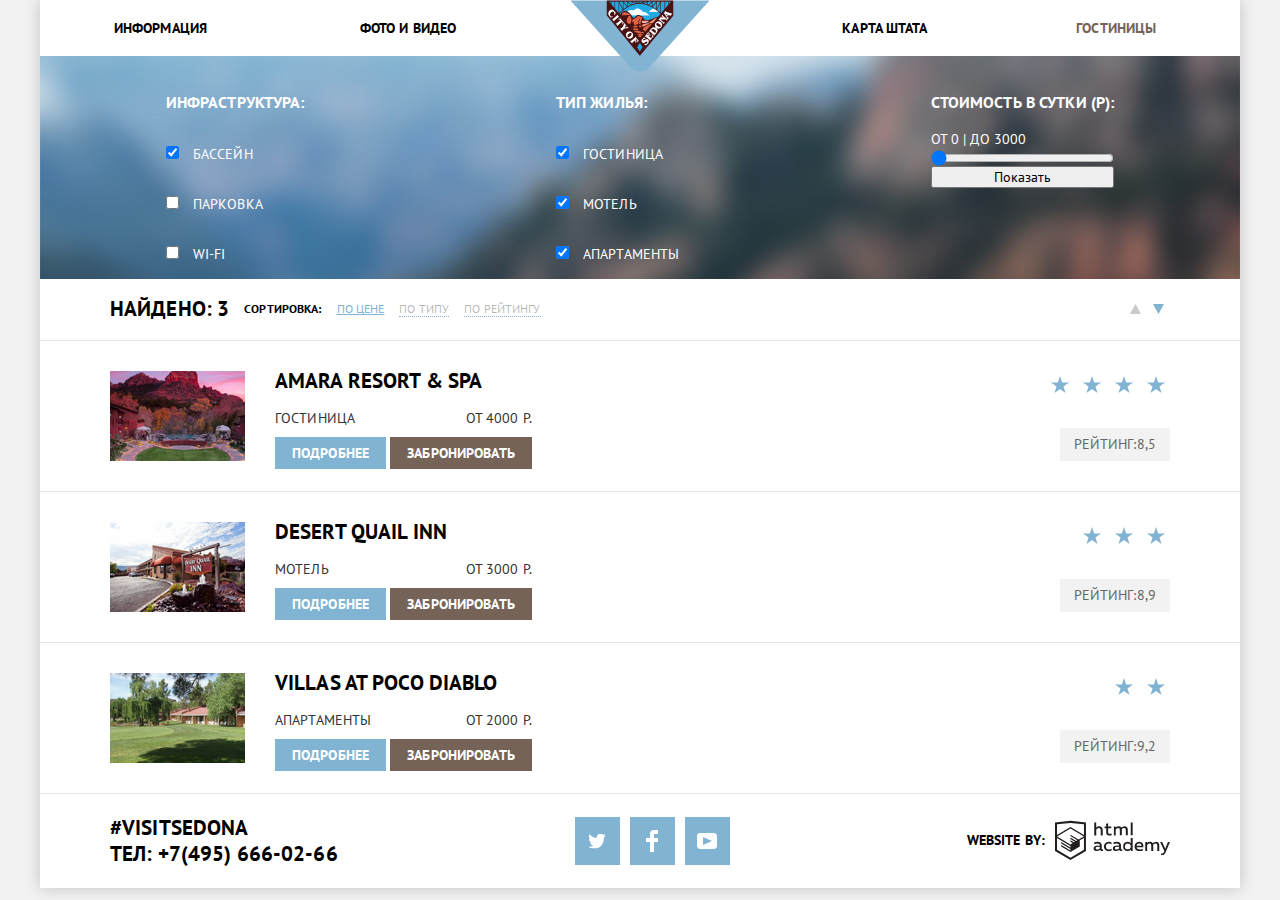
==== commit 10a529e8: "1" ====
--- a/hotels.html
+++ b/hotels.html
@@ -75,17 +75,19 @@
         </div>
 
         <section class="result">
-            <h2 class="blt-header">Найдено: 3</h2>
-
-            <b>Сортировка:</b>
-            <ul class="sort non-mark">
-                <li class="current-sort"><a href="">По цене</a></li>
-                <li class="type-sort"><a href="">По типу</a></li>
-                <li class="type-sort"><a href="">По рейтингу</a></li>
-            </ul>
-            <div class="up-down-arrows">
-                <button class="arrow" type=""><img src="img/icon-up-dir.svg" alt="arrow-up" title="Сортировка сверху вниз"></button>
-                <button class="arrow" type=""><img src="img/icon-down-dir.svg" alt="arrow-down" title="Сортировка снизу вверх"></button>
+            <div class="result-wrap">
+                <h2 class="blt-header">Найдено: 3</h2>
+
+                <b>Сортировка:</b>
+                <ul class="sort non-mark">
+                    <li class="current-sort"><a href="">По цене</a></li>
+                    <li class="type-sort"><a href="">По типу</a></li>
+                    <li class="type-sort"><a href="">По рейтингу</a></li>
+                </ul>
+                <div class="up-down-arrows">
+                    <button class="arrow" type=""><img src="img/icon-up-dir.svg" alt="arrow-up" title="Сортировка сверху вниз"></button>
+                    <button class="arrow" type=""><img src="img/icon-down-dir.svg" alt="arrow-down" title="Сортировка снизу вверх"></button>
+                </div>
             </div>
         </section>
 
@@ -183,7 +185,7 @@
         </section>
     </main>
 
-    <footer>
+    <footer class="footer-wrap">
         <div class="footer-wrapper">
             <p class="contacts">
                 #VISITSEDONA <br>
@@ -199,7 +201,7 @@
             </div>
 
             <div class="copyright">
-                <a href="https://htmlacademy.ru">
+                <a href="https://htmlacademy.ru"> <span>WEBSITE BY:</span>
                     <img class="logo-htmlacademy" src="img/logo-htmlacademy.svg" width="115" height="41" alt="htmlacademy">
                 </a>
             </div>
--- a/css/style.css
+++ b/css/style.css
@@ -14,9 +14,7 @@
     margin: 0 auto;
     background-color: #ffffff;
     box-sizing: border-box;
-    -webkit-box-shadow: 0px 0px 15px 2px rgba(0,0,0,0.2);
-    -moz-box-shadow: 0px 0px 15px 2px rgba(0,0,0,0.2);
-    box-shadow: 0px 0px 15px 2px rgba(0,0,0,0.2);
+    box-shadow: 0px 0px 15px 0px rgba(0,1,1,0.2);
 }
 .visually-hidden {
     display: none;
@@ -162,25 +160,29 @@
 /*--------------------hotels.html found block--------------------*/
 .result {
     display: flex;
-    justify-content: flex-start;
+    justify-content: center;
     align-items: center;
     background-color: #ffffff;
     font-weight: 400;
     font-size: 12px;
     line-height: 18px;
 }
+.result-wrap{
+    display: flex;
+    justify-content: flex-start;
+    align-items: center;
+    width: calc(100% - 140px);
+}
 .result > .blt-header{
     width: 230px;
-    margin-left: 70px;
 }
 .result b {
-    color: #000000;
-    margin-left: 50px;
+    margin-left: 15px;
+    color: #000000;
 }
 .sort{
-    width: 100%;
-    display: flex;
-    justify-content: flex-start;
+    display: flex;
+    margin-right: auto;
 }
 .sort li{
     margin-left: 15px;
@@ -198,36 +200,46 @@
 }
 .up-down-arrows{
     display: flex;
-    margin-right: 70px;
-}
-
-.found-item-1{
-    display: flex;
+}
+.hotel-found-block{
+    width: 100%;
+    display: flex;
+    flex-direction: column;
+    justify-content: space-between;
+}
+.found-item{
+    display: flex;
+    justify-content: center;
+    height: 150px;
     border-top: 1px solid #E5E5E5;
 }
 .found-item:last-of-type{
     border-bottom: 1px solid #e5e5e5;
 }
+.found-item-1{
+    display: flex;
+    justify-content: flex-start;
+    align-items: center;
+    width: calc(100% - 140px);
+}
 .thumb{
-    margin-left: 70px;
-    padding: 29px 29px 23px 0px;
+    position: relative;
+    width: 165px;
+}
+.thumb img{
+    position: absolute;
+    top: 50%;
+    transform: translate(0, -50%);
 }
 .hotel-info{
-    display: flex;
-    flex-direction: column;
-    justify-content: space-around;
-    align-content: center;
-    height: 148px;
-}
-.float-right{
-    display: flex;
-    margin-left: auto;
+    margin-right: auto;
 }
 .rating{
-    display: flex;
-    flex-direction: column;
-    justify-content: space-around;
-    margin-right: 70px;
+    height: 90px;
+    display: flex;
+    flex-direction: column;
+    align-items: flex-end;
+    justify-content: space-between;
 }
 
 /*------------Black Bold Header---------------*/
@@ -354,7 +366,7 @@
     justify-content: center;
     padding-top: 46px;
 }
-[type="button"]{
+.search-hotel-modal{
     width: 570px;
     height: 85px;
     font-size: 21px;
@@ -365,18 +377,23 @@
     outline: none;
     color: #ffffff;
 }
-[type="button"]:hover{
+.search-hotel-modal:hover{
     background-color: #604E43;
 }
-[type="button"]:active{
+.search-hotel-modal:active{
     background-color: #503E33;
     color: rgba(255,255,255,0.2);
 }
 
 /*---------------footer------------------*/
+.footer-wrap{
+    display: block;
+    margin: 0 auto;
+    width: 1060px;
+}
 .footer-wrapper{
     display: flex;
-    justify-content: space-around;
+    justify-content: space-between;
 }
 .header, .footer{
     background-color: #ffffff;
@@ -401,7 +418,6 @@
 .social{
     display: flex;
     align-items: center;
-    justify-content: center;
 }
 .social-wrap{
     display: flex;
@@ -410,54 +426,50 @@
     margin: 0;
 }
 .social-wrap li{
-    display: flex;
-    justify-content: center;
-    align-items: center;
     width: 45px;
     height: 48px;
 }
+.social-icon a{
+    position: relative;
+    display: block;
+    width: 100%;
+    height: 100%;
+}
+.social-icon a img{
+    position: absolute;
+    left: 50%;
+    top: 50%;
+    transform: translate(-50%, -50%);
+}
 .social-wrap li:not(:last-of-type){
     margin-right: 10px;
 }
-.social-wrap li:hover{
-    cursor: pointer;
+.social-icon a:hover{
     background-color: #669EC0;
 }
-li.social-icon:active{
+.social-icon a:active{
     background-color: #5496BD;
+}
+.social-icon a:active img{
+    opacity: 0.3;
 }
 .social-icon a{
     line-height: 48px;
 }
-.social-icon a img{
-    vertical-align: middle;
-    text-align: center;
-}
 .copyright{
     display: flex;
-}
-.copyright p {
-    background-color: #ffffff;
-    color: #000000;
-    line-height: 26px;
+    align-items: center;
 }
 .copyright a{
-    position: relative;
-    align-self: center;
-    text-decoration: none;
-    color: #000000;
-    font-weight: 700;
+    display: flex;
+    align-items: center;
+    text-decoration: none;
+    color: #000000;
+    font-weight: 700;
+}
+.copyright a img{
     margin-left: 10px;
 }
-.copyright img:hover{
+.copyright a:hover img{
     color: #65B4D4;
 }
-.copyright a:before{
-    content: "WEBSITE BY:";
-    display: inline-block;
-    position: absolute;
-    right: 100%;
-    top: 10px;
-    margin-right: 10px;
-    white-space: nowrap;
-}
